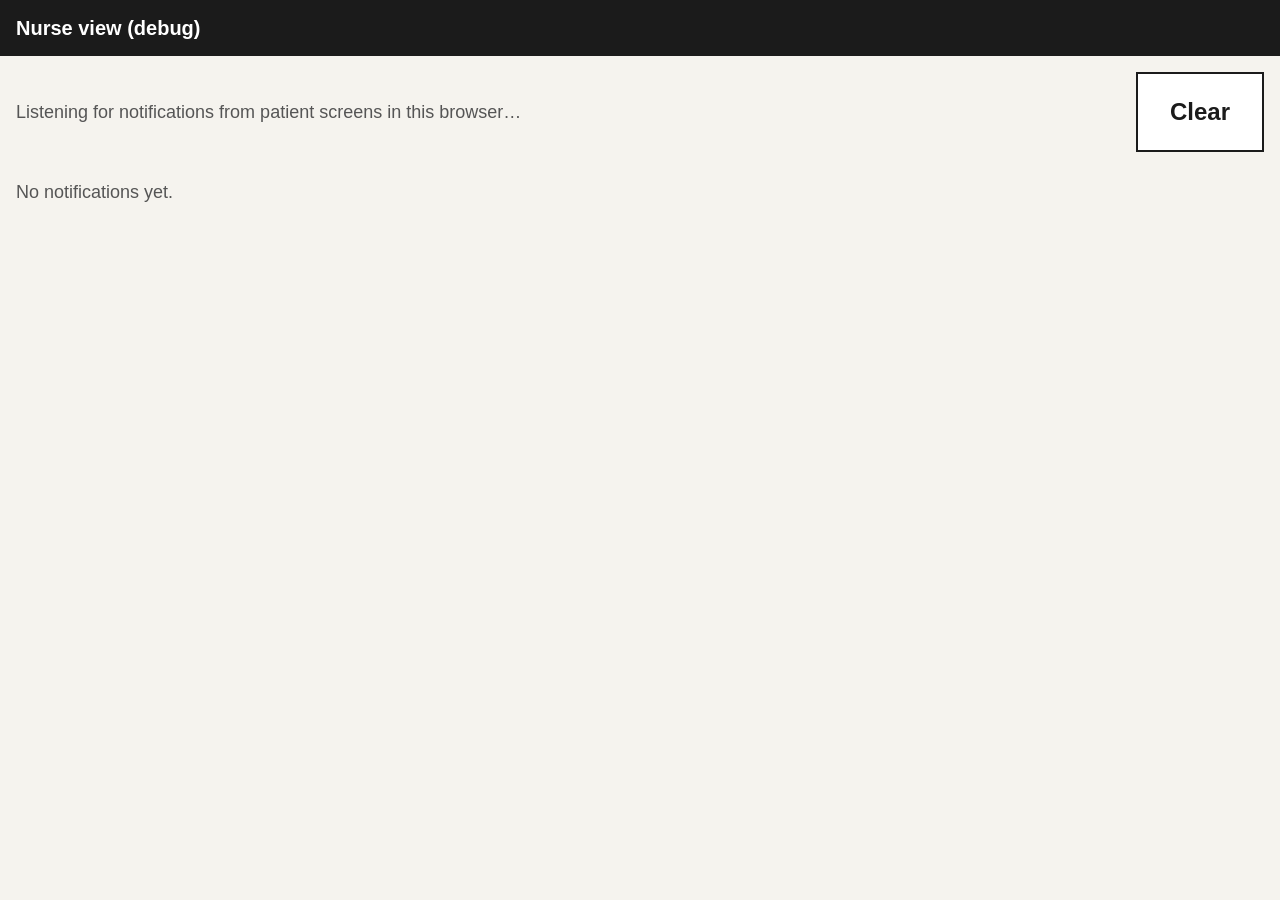
==== nurse.html @ 9d3dd9db "Add nurse debug page listening on BroadcastChannel Co-Authored-By: Claude Opus 5.5 <noreply@anthropi" ====
<!DOCTYPE html>
<!--
  nurse.html — DEBUG nurse view (not linked from the patient screen).

  Proves the notification pipeline works during the demo:
    - shows notifications already stored in localStorage ("pcs_notifications")
    - listens on BroadcastChannel("pcs_notifications") for new ones, live
    - newest on top: time · room · patient · type · readable details
    - "Clear" empties the list and localStorage

  Demo: open index.html in one tab/window and nurse.html in another tab of
  the SAME browser. Optional: nurse.html?lang=no for Norwegian.

  The real nurse dashboard will come later and use a real backend.
-->
<html lang="en">
<head>
  <meta charset="utf-8">
  <meta name="viewport" content="width=device-width, initial-scale=1">
  <title>Nurse view (debug)</title>
  <link rel="icon" href="data:,">
  <link rel="stylesheet" href="./css/base.css">
  <style>
    .nurse { padding: var(--pad); display: flex; flex-direction: column; gap: var(--pad); }
    .nurse-bar { display: flex; align-items: center; justify-content: space-between; gap: var(--pad); }
    .nurse-hint { color: var(--color-muted); }
    .nurse-list { list-style: none; padding: 0; display: flex; flex-direction: column; gap: 8px; }
    .nurse-item {
      display: grid;
      grid-template-columns: 6em 7em minmax(8em, 12em) 3em 1fr;
      align-items: center;
      gap: 12px;
      padding: 12px 16px;
      background: var(--color-surface);
      border: var(--border);
    }
    .nurse-item.is-new { border-width: 4px; }
    .nurse-time { font-variant-numeric: tabular-nums; }
    .nurse-room { font-weight: bold; }
    .nurse-icon { font-size: 32px; }
    .nurse-details { font-weight: bold; }
    .nurse-empty { color: var(--color-muted); padding: 12px 0; }
    @media (max-width: 700px) {
      .nurse-item { grid-template-columns: 1fr 1fr; }
      .nurse-details { grid-column: 1 / -1; }
    }
  </style>
</head>
<body>
  <header class="app-header"><span id="nurse-title"></span></header>
  <main class="nurse">
    <div class="nurse-bar">
      <p class="nurse-hint" id="nurse-hint"></p>
      <button type="button" class="big-button" id="nurse-clear"></button>
    </div>
    <ul class="nurse-list" id="nurse-list" aria-live="polite"></ul>
  </main>

  <script type="module">
    import { setLanguage, t, hasString } from "./js/strings.js";
    import {
      CHANNEL_NAME, readStoredNotifications, clearStoredNotifications,
    } from "./js/notifications.js";

    const params = new URLSearchParams(location.search);
    const lang = setLanguage(params.get("lang") || "en");
    document.documentElement.lang = lang === "no" ? "nb" : lang;
    document.title = t("nurse.title");

    const ICONS = { toilet: "🚻", drink: "💧", food: "🍽️", pain: "😣", speech: "🗣️" };

    const list = document.getElementById("nurse-list");
    const clearButton = document.getElementById("nurse-clear");
    document.getElementById("nurse-title").textContent = t("nurse.title");
    document.getElementById("nurse-hint").textContent = t("nurse.listening");
    clearButton.textContent = t("nurse.clear");
    clearButton.setAttribute("aria-label", t("nurse.clearAria"));

    /** Translate `key`, or return `fallback` if no translation exists. */
    function label(key, fallback) {
      return hasString(key) ? t(key) : fallback;
    }

    /** Human-readable details, e.g. "Pain 7/10 – Left knee, Lower back (front)". */
    function describe(n) {
      const d = n.details || {};
      const type = label(`type.${n.type}`, n.type);
      switch (n.type) {
        case "toilet":
          return type;
        case "drink":
          return `${type} – ${label(`drink.${d.item}`, d.item)}`;
        case "food":
          return `${type} – ${label(`food.${d.item}`, d.item)}`;
        case "pain": {
          const regions = (d.regions || []).map((r) => label(`region.${r}`, r)).join(", ");
          const view = d.view ? ` (${t(d.view === "back" ? "nurse.viewBack" : "nurse.viewFront")})` : "";
          return `${type} ${d.intensity}/10 – ${regions}${view}`;
        }
        case "speech":
          return `${type} – "${d.translatedText ?? ""}" (${d.originalLang ?? "?"}: "${d.originalText ?? ""}")`;
        default:
          return `${type} – ${JSON.stringify(d)}`;
      }
    }

    function itemElement(n, isNew) {
      const li = document.createElement("li");
      li.className = "nurse-item" + (isNew ? " is-new" : "");
      const cells = [
        ["nurse-time", new Date(n.timestamp).toLocaleTimeString()],
        ["nurse-room", t("nurse.room", { room: n.room })],
        ["nurse-patient", n.patient],
        ["nurse-icon icon", ICONS[n.type] || "🔔"],
        ["nurse-details", describe(n)],
      ];
      for (const [className, text] of cells) {
        const span = document.createElement("span");
        span.className = className;
        span.textContent = text;
        li.append(span);
      }
      return li;
    }

    function showEmptyIfNeeded() {
      if (list.children.length === 0) {
        const li = document.createElement("li");
        li.className = "nurse-empty";
        li.textContent = t("nurse.empty");
        list.append(li);
      }
    }

    function add(n, isNew) {
      list.querySelector(".nurse-empty")?.remove();
      list.prepend(itemElement(n, isNew));   // newest on top
    }

    // Already stored notifications (oldest first -> prepend makes newest top)
    for (const n of readStoredNotifications()) add(n, false);
    showEmptyIfNeeded();

    // Live notifications from patient screens in this browser
    if ("BroadcastChannel" in window) {
      const channel = new BroadcastChannel(CHANNEL_NAME);
      channel.addEventListener("message", (event) => {
        console.log("[nurse] received", event.data);
        add(event.data, true);
      });
    }

    clearButton.addEventListener("click", () => {
      clearStoredNotifications();
      list.replaceChildren();
      showEmptyIfNeeded();
    });
  </script>
</body>
</html>
---- css/base.css ----
/*
  base.css — shared styles for the whole patient screen (and nurse.html).

  Contents:
    1. Colour + size variables  (change the look of the app here)
    2. Reset                    (sharp corners everywhere, no shadows)
    3. App layout               (header + main area)
    4. Shared components        (screen toolbar, back button, square tiles)

  Design rules (please keep them when you add things):
    - border-radius: 0 everywhere, no shadows, no gradients
    - Arial / Helvetica, bold only for labels and titles
    - every touch target is at least 64px
*/

/* ---------- 1. Variables ---------- */
:root {
  /* Base colours */
  --color-bg: #f5f3ee;          /* off-white page background */
  --color-surface: #ffffff;     /* panels, cards */
  --color-text: #1b1b1b;        /* dark text */
  --color-muted: #555555;       /* secondary text */
  --color-border: #1b1b1b;      /* 2px solid borders */
  --color-focus: #1849c9;       /* keyboard focus outline */
  --color-disabled-bg: #dcdad4;
  --color-disabled-text: #6a6a6a;
  --color-header-bg: #1b1b1b;
  --color-header-text: #ffffff;

  /* One muted accent colour per tile */
  --accent-toilet: #b8d0e3;     /* muted blue */
  --accent-food: #ead9a8;       /* muted sand */
  --accent-pain: #e8b9b0;       /* muted red */
  --accent-speech: #c3d9bf;     /* muted green */
  --accent-water: #bfdcea;      /* muted light blue */
  --accent-send: #2f6b3a;       /* "send" buttons (white text on top) */

  /* Sizes */
  --header-h: 56px;             /* top bar with room + patient */
  --toolbar-h: 72px;            /* row with the Back button on sub-screens */
  --pad: 16px;                  /* outer padding of screens */
  --gap: 16px;                  /* space between tiles */
  --border: 2px solid var(--color-border);
  --touch-min: 64px;

  /* Viewport height: use the "dynamic" height on tablets when supported,
     so the browser address bar does not cause scrolling. */
  --vh: 100vh;
}
@supports (height: 100dvh) {
  :root { --vh: 100dvh; }
}

/* ---------- 2. Reset ---------- */
*,
*::before,
*::after {
  box-sizing: border-box;
  border-radius: 0 !important;   /* sharp squares only */
  box-shadow: none !important;   /* no shadows */
}

html, body {
  margin: 0;
  padding: 0;
  height: 100%;
}

body {
  background: var(--color-bg);
  color: var(--color-text);
  font-family: Arial, Helvetica, sans-serif;
  font-size: 18px;
  line-height: 1.35;
  -webkit-tap-highlight-color: transparent;
}

h1, h2, h3, p, ul { margin: 0; }

button {
  font: inherit;
  color: inherit;
  background: var(--color-surface);
  border: var(--border);
  min-height: var(--touch-min);
  min-width: var(--touch-min);
  padding: 0 16px;
  cursor: pointer;
  touch-action: manipulation;     /* no double-tap zoom delay */
}

button:disabled {
  background: var(--color-disabled-bg);
  color: var(--color-disabled-text);
  border-style: dashed;           /* not only colour shows "disabled" */
  cursor: not-allowed;
}

/* Visible focus outline for keyboard / switch users */
:focus-visible {
  outline: 4px solid var(--color-focus);
  outline-offset: 2px;
}

/* Emoji used as icons: use the system colour-emoji fonts */
.icon {
  font-family: "Segoe UI Emoji", "Apple Color Emoji", "Noto Color Emoji", sans-serif;
  line-height: 1;
  font-weight: normal;
}

/* ---------- 3. App layout ---------- */
.app-header {
  height: var(--header-h);
  display: flex;
  align-items: center;
  justify-content: space-between;
  padding: 0 var(--pad);
  background: var(--color-header-bg);
  color: var(--color-header-text);
  font-weight: bold;
  font-size: 20px;
}

.app-main {
  height: calc(var(--vh) - var(--header-h));
  overflow: auto;                 /* small screens may scroll (never on home) */
}

/* ---------- 4. Shared components ---------- */

/* A sub-screen: toolbar (Back + title) on top, content below */
.screen {
  display: flex;
  flex-direction: column;
  min-height: 100%;
  padding: var(--pad);
  gap: var(--pad);
}

.screen-toolbar {
  display: flex;
  align-items: center;
  gap: var(--pad);
  min-height: var(--toolbar-h);
  flex: 0 0 auto;
}

.screen-title {
  font-size: 24px;
  font-weight: bold;
}

.screen-body {
  flex: 1 1 auto;
  display: flex;
  align-items: center;
  justify-content: center;
  min-height: 0;
}

/* Square "← Back" button */
.back-button {
  display: inline-flex;
  align-items: center;
  gap: 10px;
  height: var(--toolbar-h);
  padding: 0 20px;
  font-weight: bold;
  font-size: 20px;
}
.back-button .icon { font-size: 28px; font-family: Arial, Helvetica, sans-serif; }

/*
  Tile grid: square tiles that always fit on the screen.
  Set --cols and --rows on the grid (see ui.js createTileGrid).
  --tile = the size of one square tile = the largest size that still fits
  both the width and the height of the screen.
*/
.tile-grid {
  --cols: 2;
  --rows: 2;
  /* Height used by things around the grid (header + padding). */
  --reserved-h: calc(var(--header-h) + 2 * var(--pad));
  --tile: max(
    var(--touch-min),
    min(
      calc((100vw - 2 * var(--pad) - (var(--cols) - 1) * var(--gap)) / var(--cols)),
      calc((var(--vh) - var(--reserved-h) - (var(--rows) - 1) * var(--gap)) / var(--rows))
    )
  );
  display: grid;
  grid-template-columns: repeat(var(--cols), var(--tile));
  grid-auto-rows: var(--tile);
  gap: var(--gap);
  justify-content: center;
  align-content: center;
}

/* Grid layouts (see ui.js createTileGrid) */
.tile-grid--2x2  { --cols: 2; --rows: 2; }
.tile-grid--pair { --cols: 2; --rows: 1; }
.tile-grid--many { --cols: 3; --rows: 2; }
@media (orientation: portrait) {
  .tile-grid--pair { --cols: 1; --rows: 2; }
  .tile-grid--many { --cols: 2; --rows: 3; }
}

/* Inside a sub-screen the toolbar also takes height. */
.screen .tile-grid {
  --reserved-h: calc(var(--header-h) + var(--toolbar-h) + 3 * var(--pad));
}

/* Home screen: grid centred in the whole main area, no scrolling */
.home {
  height: 100%;
  display: flex;
  align-items: center;
  justify-content: center;
  padding: var(--pad);
  overflow: hidden;
}

/* One big square tile: large icon, short label underneath */
.tile {
  width: var(--tile);
  height: var(--tile);
  padding: 8px;
  display: flex;
  flex-direction: column;
  align-items: center;
  justify-content: center;
  gap: calc(var(--tile) * 0.06);
  background: var(--tile-accent, var(--color-surface));
  border: var(--border);
}
.tile-icon {
  font-size: calc(var(--tile) * 0.36);   /* ~35% of tile height */
}
.tile-label {
  font-weight: bold;
  font-size: clamp(14px, calc(var(--tile) * 0.075), 30px);
  text-align: center;
}
.tile:active { outline: 4px solid var(--color-border); outline-offset: -8px; }

/* Accent colours per tile type (set with data-accent="...") */
.tile[data-accent="toilet"] { --tile-accent: var(--accent-toilet); }
.tile[data-accent="food"]   { --tile-accent: var(--accent-food); }
.tile[data-accent="pain"]   { --tile-accent: var(--accent-pain); }
.tile[data-accent="speech"] { --tile-accent: var(--accent-speech); }
.tile[data-accent="water"]  { --tile-accent: var(--accent-water); }

/* Big primary action button (e.g. "Back to start", "Send") */
.big-button {
  min-height: 80px;
  padding: 0 32px;
  font-size: 24px;
  font-weight: bold;
}
.big-button--send:not(:disabled) {
  background: var(--accent-send);
  color: #ffffff;
}

/* Confirmation screen */
.sent {
  height: 100%;
  display: flex;
  flex-direction: column;
  align-items: center;
  justify-content: center;
  gap: 20px;
  padding: var(--pad);
  text-align: center;
}
.sent-icons { display: flex; gap: 32px; font-size: min(22vh, 22vw); }
.sent-message { font-size: clamp(24px, 4vw, 40px); font-weight: bold; }
.sent-countdown { color: var(--color-muted); font-size: 20px; }
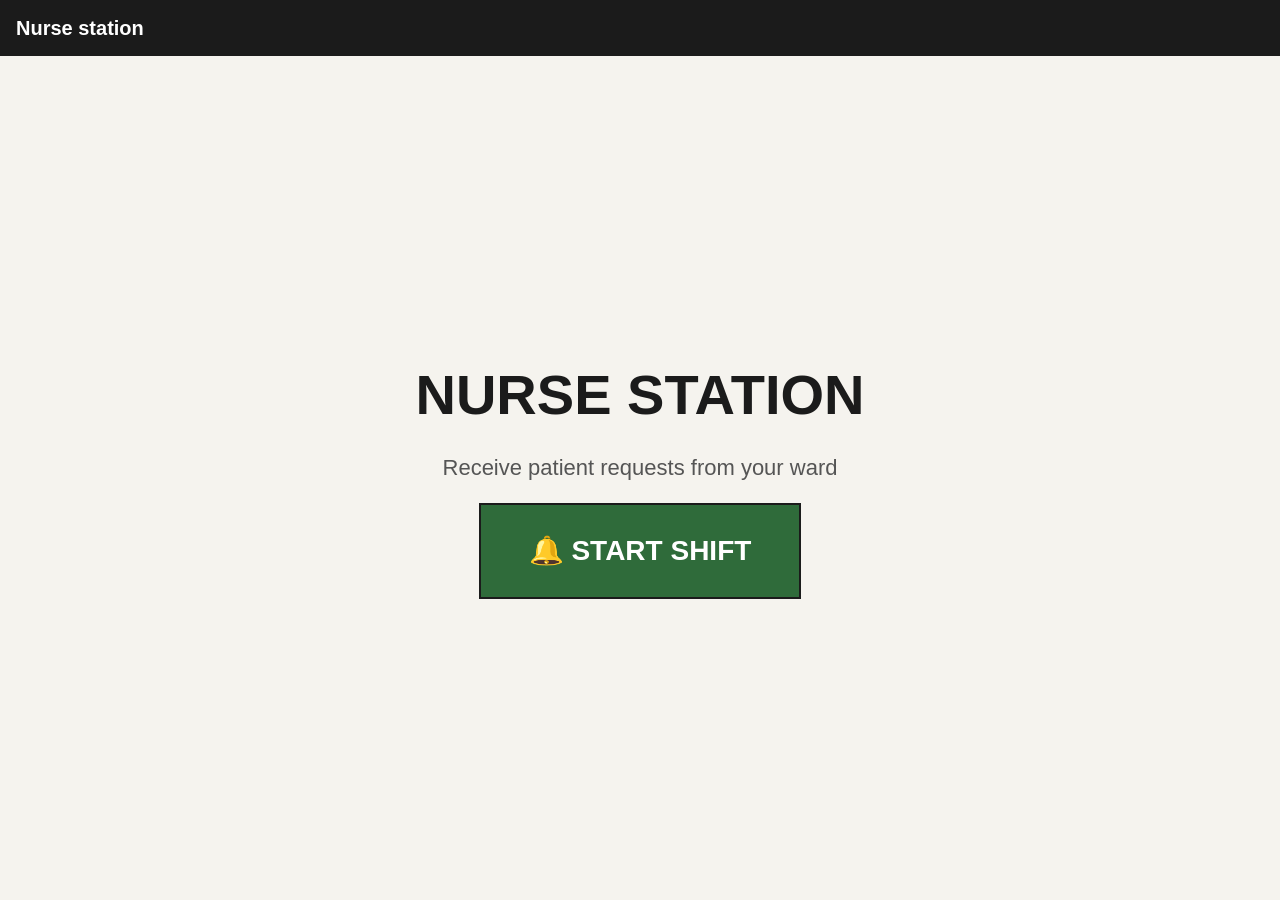
==== commit 61f8bff3: "Nurse dashboard: start shift, live open/acknowledged/resolved lists, realtime + 10 s poll, ding + br" ====
--- a/nurse.html
+++ b/nurse.html
@@ -1,160 +1,63 @@
 <!DOCTYPE html>
 <!--
-  nurse.html — DEBUG nurse view (not linked from the patient screen).
+  nurse.html — the NURSE DASHBOARD (not linked from the patient screen).
 
-  Proves the notification pipeline works during the demo:
-    - shows notifications already stored in localStorage ("pcs_notifications")
-    - listens on BroadcastChannel("pcs_notifications") for new ones, live
-    - newest on top: time · room · patient · type · readable details
-    - "Clear" empties the list and localStorage
+  https://loranpython.github.io/innovation/nurse.html   (optional ?lang=nl|no|en)
 
-  Demo: open index.html in one tab/window and nurse.html in another tab of
-  the SAME browser. Optional: nurse.html?lang=no for Norwegian.
+  1. Press START SHIFT (browsers only allow sound + notifications after a click).
+  2. Patient requests from every device appear live, oldest first.
+  3. ACKNOWLEDGE  -> the patient sees "Your nurse has seen your request ✓"
+     RESOLVED     -> the request disappears (it stays in "Resolved (last hour)").
 
-  The real nurse dashboard will come later and use a real backend.
+  This page is markup only; the logic lives in js/nurse.js, styles in css/nurse.css.
+  With an empty js/config.js it runs in LOCAL DEMO MODE (same browser only).
 -->
 <html lang="en">
 <head>
   <meta charset="utf-8">
   <meta name="viewport" content="width=device-width, initial-scale=1">
-  <title>Nurse view (debug)</title>
+  <title>Nurse station</title>
   <link rel="icon" href="data:,">
   <link rel="stylesheet" href="./css/base.css">
-  <style>
-    .nurse { padding: var(--pad); display: flex; flex-direction: column; gap: var(--pad); }
-    .nurse-bar { display: flex; align-items: center; justify-content: space-between; gap: var(--pad); }
-    .nurse-hint { color: var(--color-muted); }
-    .nurse-list { list-style: none; padding: 0; display: flex; flex-direction: column; gap: 8px; }
-    .nurse-item {
-      display: grid;
-      grid-template-columns: 6em 7em minmax(8em, 12em) 3em 1fr;
-      align-items: center;
-      gap: 12px;
-      padding: 12px 16px;
-      background: var(--color-surface);
-      border: var(--border);
-    }
-    .nurse-item.is-new { border-width: 4px; }
-    .nurse-time { font-variant-numeric: tabular-nums; }
-    .nurse-room { font-weight: bold; }
-    .nurse-icon { font-size: 32px; }
-    .nurse-details { font-weight: bold; }
-    .nurse-empty { color: var(--color-muted); padding: 12px 0; }
-    @media (max-width: 700px) {
-      .nurse-item { grid-template-columns: 1fr 1fr; }
-      .nurse-details { grid-column: 1 / -1; }
-    }
-  </style>
+  <link rel="stylesheet" href="./css/nurse.css">
+  <script type="module" src="./js/nurse.js"></script>
 </head>
 <body>
-  <header class="app-header"><span id="nurse-title"></span></header>
+  <header class="app-header nurse-header">
+    <span id="nurse-title"></span>
+    <div class="nurse-indicators" id="nurse-indicators" hidden>
+      <span class="nurse-connection" id="nurse-connection" role="status"></span>
+      <span class="nurse-indicator" id="nurse-sound"></span>
+      <span class="nurse-indicator" id="nurse-notify"></span>
+    </div>
+  </header>
+
   <main class="nurse">
-    <div class="nurse-bar">
-      <p class="nurse-hint" id="nurse-hint"></p>
-      <button type="button" class="big-button" id="nurse-clear"></button>
+    <section class="nurse-start" id="nurse-start">
+      <h1 class="nurse-start-title" id="nurse-start-title"></h1>
+      <p class="nurse-start-hint" id="nurse-start-hint"></p>
+      <button type="button" class="big-button big-button--send nurse-start-button" id="nurse-start-button"></button>
+    </section>
+
+    <div class="nurse-dashboard" id="nurse-dashboard" hidden>
+      <p class="nurse-error" id="nurse-error" role="alert" hidden></p>
+
+      <section class="nurse-section nurse-section--open" aria-labelledby="nurse-open-heading">
+        <h2 class="nurse-section-title" id="nurse-open-heading"></h2>
+        <ol class="nurse-list" id="nurse-open-list"></ol>
+      </section>
+
+      <section class="nurse-section nurse-section--ack" aria-labelledby="nurse-ack-heading">
+        <h2 class="nurse-section-title" id="nurse-ack-heading"></h2>
+        <ol class="nurse-list" id="nurse-ack-list"></ol>
+      </section>
+
+      <details class="nurse-section nurse-resolved">
+        <summary class="nurse-section-title" id="nurse-resolved-heading"></summary>
+        <ol class="nurse-list" id="nurse-resolved-list"></ol>
+      </details>
     </div>
-    <ul class="nurse-list" id="nurse-list" aria-live="polite"></ul>
   </main>
-
-  <script type="module">
-    import { setLanguage, t, hasString } from "./js/strings.js";
-    import {
-      CHANNEL_NAME, readStoredNotifications, clearStoredNotifications,
-    } from "./js/notifications.js";
-
-    const params = new URLSearchParams(location.search);
-    const lang = setLanguage(params.get("lang") || "en");
-    document.documentElement.lang = lang === "no" ? "nb" : lang;
-    document.title = t("nurse.title");
-
-    const ICONS = { toilet: "🚻", drink: "💧", food: "🍽️", pain: "😣", speech: "🗣️" };
-
-    const list = document.getElementById("nurse-list");
-    const clearButton = document.getElementById("nurse-clear");
-    document.getElementById("nurse-title").textContent = t("nurse.title");
-    document.getElementById("nurse-hint").textContent = t("nurse.listening");
-    clearButton.textContent = t("nurse.clear");
-    clearButton.setAttribute("aria-label", t("nurse.clearAria"));
-
-    /** Translate `key`, or return `fallback` if no translation exists. */
-    function label(key, fallback) {
-      return hasString(key) ? t(key) : fallback;
-    }
-
-    /** Human-readable details, e.g. "Pain 7/10 – Left knee, Lower back (front)". */
-    function describe(n) {
-      const d = n.details || {};
-      const type = label(`type.${n.type}`, n.type);
-      switch (n.type) {
-        case "toilet":
-          return type;
-        case "drink":
-          return `${type} – ${label(`drink.${d.item}`, d.item)}`;
-        case "food":
-          return `${type} – ${label(`food.${d.item}`, d.item)}`;
-        case "pain": {
-          const regions = (d.regions || []).map((r) => label(`region.${r}`, r)).join(", ");
-          const view = d.view ? ` (${t(d.view === "back" ? "nurse.viewBack" : "nurse.viewFront")})` : "";
-          return `${type} ${d.intensity}/10 – ${regions}${view}`;
-        }
-        case "speech":
-          return `${type} – "${d.translatedText ?? ""}" (${d.originalLang ?? "?"}: "${d.originalText ?? ""}")`;
-        default:
-          return `${type} – ${JSON.stringify(d)}`;
-      }
-    }
-
-    function itemElement(n, isNew) {
-      const li = document.createElement("li");
-      li.className = "nurse-item" + (isNew ? " is-new" : "");
-      const cells = [
-        ["nurse-time", new Date(n.timestamp).toLocaleTimeString()],
-        ["nurse-room", t("nurse.room", { room: n.room })],
-        ["nurse-patient", n.patient],
-        ["nurse-icon icon", ICONS[n.type] || "🔔"],
-        ["nurse-details", describe(n)],
-      ];
-      for (const [className, text] of cells) {
-        const span = document.createElement("span");
-        span.className = className;
-        span.textContent = text;
-        li.append(span);
-      }
-      return li;
-    }
-
-    function showEmptyIfNeeded() {
-      if (list.children.length === 0) {
-        const li = document.createElement("li");
-        li.className = "nurse-empty";
-        li.textContent = t("nurse.empty");
-        list.append(li);
-      }
-    }
-
-    function add(n, isNew) {
-      list.querySelector(".nurse-empty")?.remove();
-      list.prepend(itemElement(n, isNew));   // newest on top
-    }
-
-    // Already stored notifications (oldest first -> prepend makes newest top)
-    for (const n of readStoredNotifications()) add(n, false);
-    showEmptyIfNeeded();
-
-    // Live notifications from patient screens in this browser
-    if ("BroadcastChannel" in window) {
-      const channel = new BroadcastChannel(CHANNEL_NAME);
-      channel.addEventListener("message", (event) => {
-        console.log("[nurse] received", event.data);
-        add(event.data, true);
-      });
-    }
-
-    clearButton.addEventListener("click", () => {
-      clearStoredNotifications();
-      list.replaceChildren();
-      showEmptyIfNeeded();
-    });
-  </script>
+  <noscript>This page needs JavaScript to work.</noscript>
 </body>
 </html>
--- a/css/base.css
+++ b/css/base.css
@@ -34,6 +34,14 @@
   --accent-speech: #c3d9bf;     /* muted green */
   --accent-water: #bfdcea;      /* muted light blue */
   --accent-send: #2f6b3a;       /* "send" buttons (white text on top) */
+
+  /* Status colours (request status, warnings) */
+  --color-ok: #2f6b3a;          /* "seen" / live: dark green */
+  --color-ok-bg: #d3e8cf;
+  --color-warning: #7a4f00;     /* offline demo mode, waiting long: amber */
+  --color-warning-bg: #f6dc9b;
+  --color-alert: #a8231b;       /* high pain, offline: red */
+  --color-alert-bg: #f4cfca;
 
   /* Sizes */
   --header-h: 56px;             /* top bar with room + patient */
@@ -213,13 +221,59 @@
 
 /* Home screen: grid centred in the whole main area, no scrolling */
 .home {
+  --strip-h: 52px;              /* "Your requests" strip above the grid */
   height: 100%;
   display: flex;
-  align-items: center;
-  justify-content: center;
+  flex-direction: column;
+  align-items: center;
+  justify-content: center;
+  gap: var(--gap);
   padding: var(--pad);
   overflow: hidden;
 }
+.home.has-requests .tile-grid {
+  --reserved-h: calc(var(--header-h) + 2 * var(--pad) + var(--strip-h) + var(--gap));
+}
+
+/* "Your requests": one low row of chips, scrolls sideways if there are many */
+.request-strip {
+  display: none;
+  flex: 0 0 var(--strip-h);
+  width: 100%;
+  margin: 0;
+  padding: 0;
+  list-style: none;
+  gap: 8px;
+  justify-content: safe center;
+  overflow-x: auto;
+  overflow-y: hidden;
+}
+.home.has-requests .request-strip { display: flex; }
+.request-chip {
+  flex: 0 0 auto;
+  display: flex;
+  align-items: center;
+  gap: 10px;
+  height: var(--strip-h);
+  padding: 0 14px;
+  background: var(--color-surface);
+  border: var(--border);
+  white-space: nowrap;
+  font-size: 17px;
+}
+.request-chip-icon { font-size: 26px; }
+.request-chip-time { color: var(--color-muted); font-variant-numeric: tabular-nums; }
+.request-chip[data-status="acknowledged"] {
+  background: var(--color-ok-bg);
+  border-color: var(--color-ok);
+  border-width: 3px;
+}
+.request-chip[data-status="acknowledged"] .request-chip-status {
+  color: var(--color-ok);
+  font-weight: bold;
+}
+.request-chip[data-status="resolved"] { border-style: dashed; }
+.request-chip[data-status="resolved"] .request-chip-status { font-weight: bold; }
 
 /* One big square tile: large icon, short label underneath */
 .tile {
@@ -277,3 +331,13 @@
 .sent-icons { display: flex; gap: 32px; font-size: min(22vh, 22vw); }
 .sent-message { font-size: clamp(24px, 4vw, 40px); font-weight: bold; }
 .sent-countdown { color: var(--color-muted); font-size: 20px; }
+.sent-hint { font-size: clamp(18px, 2.4vw, 24px); max-width: 40em; }
+.sent--sending .sent-message { color: var(--color-muted); }
+/* Offline demo mode: must look clearly different from "notified" */
+.sent--local {
+  background: var(--color-warning-bg);
+  outline: 6px dashed var(--color-warning);
+  outline-offset: -6px;
+}
+.sent--local .sent-message { color: var(--color-warning); }
+.sent--local .sent-countdown { color: var(--color-text); }
--- a/css/nurse.css
+++ b/css/nurse.css
@@ -0,0 +1,174 @@
+/*
+  nurse.css — the nurse dashboard (nurse.html). Uses the variables and
+  rules of base.css: square corners, 2px borders, Arial, no shadows.
+*/
+
+[hidden] { display: none !important; }
+
+/* ---------- Header: title + LIVE / sound / notifications ---------- */
+.nurse-header { gap: var(--pad); }
+.nurse-indicators {
+  display: flex;
+  align-items: center;
+  gap: 12px;
+  font-size: 15px;
+  font-weight: normal;
+}
+.nurse-connection {
+  padding: 4px 10px;
+  font-weight: bold;
+  text-transform: uppercase;
+  border: 2px solid currentColor;
+}
+.nurse-connection[data-state="live"]  { color: #7fd38d; }
+.nurse-connection[data-state="connecting"] { color: #f6dc9b; }
+.nurse-connection[data-state="reconnecting"],
+.nurse-connection[data-state="offline"] { color: #ff8f85; }
+.nurse-connection[data-state="local"] { color: #f6dc9b; }
+.nurse-indicator { color: #cfcfcf; white-space: nowrap; }
+.nurse-connection { white-space: nowrap; }
+@media (max-width: 520px) {
+  .nurse-header { font-size: 16px; }
+  .nurse-indicators { gap: 8px; font-size: 13px; flex-wrap: wrap; justify-content: flex-end; }
+}
+
+/* ---------- Start screen ---------- */
+.nurse { padding: var(--pad); }
+.nurse-start {
+  min-height: calc(var(--vh) - var(--header-h) - 2 * var(--pad));
+  display: flex;
+  flex-direction: column;
+  align-items: center;
+  justify-content: center;
+  gap: 20px;
+  text-align: center;
+}
+.nurse-start-title { font-size: clamp(32px, 5vw, 56px); text-transform: uppercase; }
+.nurse-start-hint { font-size: 22px; color: var(--color-muted); }
+.nurse-start-button { min-height: 96px; padding: 0 48px; font-size: 28px; text-transform: uppercase; }
+
+/* ---------- Dashboard: open (wide) | acknowledged (narrow) ---------- */
+.nurse-dashboard {
+  display: grid;
+  grid-template-columns: minmax(0, 2fr) minmax(0, 1fr);
+  grid-template-areas:
+    "error    error"
+    "open     ack"
+    "resolved resolved";
+  gap: var(--pad);
+  align-items: start;
+}
+.nurse-error { grid-area: error; }
+.nurse-section--open { grid-area: open; }
+.nurse-section--ack  { grid-area: ack; }
+.nurse-resolved      { grid-area: resolved; }
+@media (max-width: 900px) {
+  .nurse-dashboard {
+    grid-template-columns: minmax(0, 1fr);
+    grid-template-areas: "error" "open" "ack" "resolved";
+  }
+}
+
+.nurse-section-title {
+  font-size: 20px;
+  font-weight: bold;
+  text-transform: uppercase;
+  padding-bottom: 8px;
+  border-bottom: var(--border);
+  margin-bottom: 12px;
+}
+summary.nurse-section-title { cursor: pointer; min-height: 44px; display: flex; align-items: center; gap: 8px; }
+
+.nurse-list { list-style: none; margin: 0; padding: 0; display: flex; flex-direction: column; gap: 12px; }
+.nurse-empty { color: var(--color-muted); padding: 8px 0; }
+
+.nurse-error {
+  padding: 12px 16px;
+  background: var(--color-alert-bg);
+  border: 2px solid var(--color-alert);
+  color: var(--color-alert);
+  font-weight: bold;
+}
+
+/* ---------- Cards ---------- */
+.nurse-card {
+  display: flex;
+  flex-direction: column;
+  gap: 8px;
+  padding: 14px 16px;
+  background: var(--color-surface);
+  border: var(--border);
+}
+.nurse-card.is-high { border-left: 12px solid var(--color-alert); }
+
+.nurse-card-top,
+.nurse-card-type-row {
+  display: flex;
+  align-items: baseline;
+  justify-content: space-between;
+  gap: 12px;
+  flex-wrap: wrap;
+}
+.nurse-card-who { font-size: 20px; font-weight: bold; }
+.nurse-badges { display: flex; gap: 6px; flex-wrap: wrap; }
+.nurse-badge {
+  padding: 3px 8px;
+  font-size: 14px;
+  font-weight: bold;
+  text-transform: uppercase;
+  border: 2px solid currentColor;
+}
+.nurse-badge--new  { color: var(--color-focus); }
+.nurse-badge--high { color: #ffffff; background: var(--color-alert); border-color: var(--color-alert); }
+.nurse-badge--wait { color: var(--color-warning); background: var(--color-warning-bg); }
+
+.nurse-card-type { display: flex; align-items: center; gap: 10px; font-size: 26px; font-weight: bold; text-transform: uppercase; }
+.nurse-card-type .icon { font-size: 36px; }
+.nurse-card-time { color: var(--color-muted); font-variant-numeric: tabular-nums; }
+
+.nurse-detail { font-size: 18px; }
+.nurse-detail-main { font-weight: bold; }
+.nurse-detail-muted { color: var(--color-muted); }
+
+/* Pain spots: "1 · Head (front)    8/10 · Sharp / stabbing" */
+.nurse-spots { list-style: none; margin: 4px 0 0; padding: 0; display: flex; flex-direction: column; gap: 2px; }
+.nurse-spot {
+  display: grid;
+  grid-template-columns: minmax(10em, auto) 1fr;
+  column-gap: 16px;
+  padding: 3px 6px;
+}
+.nurse-spot.is-high { background: var(--color-alert-bg); }
+.nurse-spot-level { font-weight: bold; }
+.nurse-spot-spread { grid-column: 1 / -1; padding-left: 1.5em; color: var(--color-muted); }
+@media (max-width: 520px) {
+  .nurse-spot { grid-template-columns: 1fr; }
+}
+
+.nurse-actions { display: flex; gap: 12px; flex-wrap: wrap; margin-top: 4px; }
+.nurse-actions button { font-weight: bold; text-transform: uppercase; }
+.nurse-button--ack:not(:disabled) { background: var(--color-focus); border-color: var(--color-focus); color: #ffffff; }
+.nurse-button--resolve:not(:disabled) { background: var(--accent-send); border-color: var(--accent-send); color: #ffffff; }
+.nurse-card-error { color: var(--color-alert); font-weight: bold; }
+@media (max-width: 520px) {
+  .nurse-actions button { flex: 1 1 auto; padding: 0 10px; font-size: 16px; }
+}
+
+/* Acknowledged: compact */
+.nurse-card--ack { flex-direction: row; align-items: center; justify-content: space-between; flex-wrap: wrap; padding: 10px 12px; }
+.nurse-card--ack .nurse-ack-text { display: flex; align-items: center; gap: 10px; }
+.nurse-card--ack .icon { font-size: 28px; }
+.nurse-card--ack .nurse-actions { margin: 0; }
+
+/* Resolved: one line each */
+.nurse-resolved-item { display: flex; gap: 12px; padding: 6px 0; border-bottom: 1px solid var(--color-disabled-bg); color: var(--color-muted); }
+
+/* Newly arrived: short highlight */
+.nurse-card.is-arriving { animation: nurse-arrive 1.6s ease-out; }
+@keyframes nurse-arrive {
+  0%   { background: #fff2a8; outline: 4px solid var(--color-focus); outline-offset: -4px; }
+  100% { background: var(--color-surface); outline: 4px solid transparent; outline-offset: -4px; }
+}
+@media (prefers-reduced-motion: reduce) {
+  .nurse-card.is-arriving { animation: none; outline: 4px solid var(--color-focus); outline-offset: -4px; }
+}
